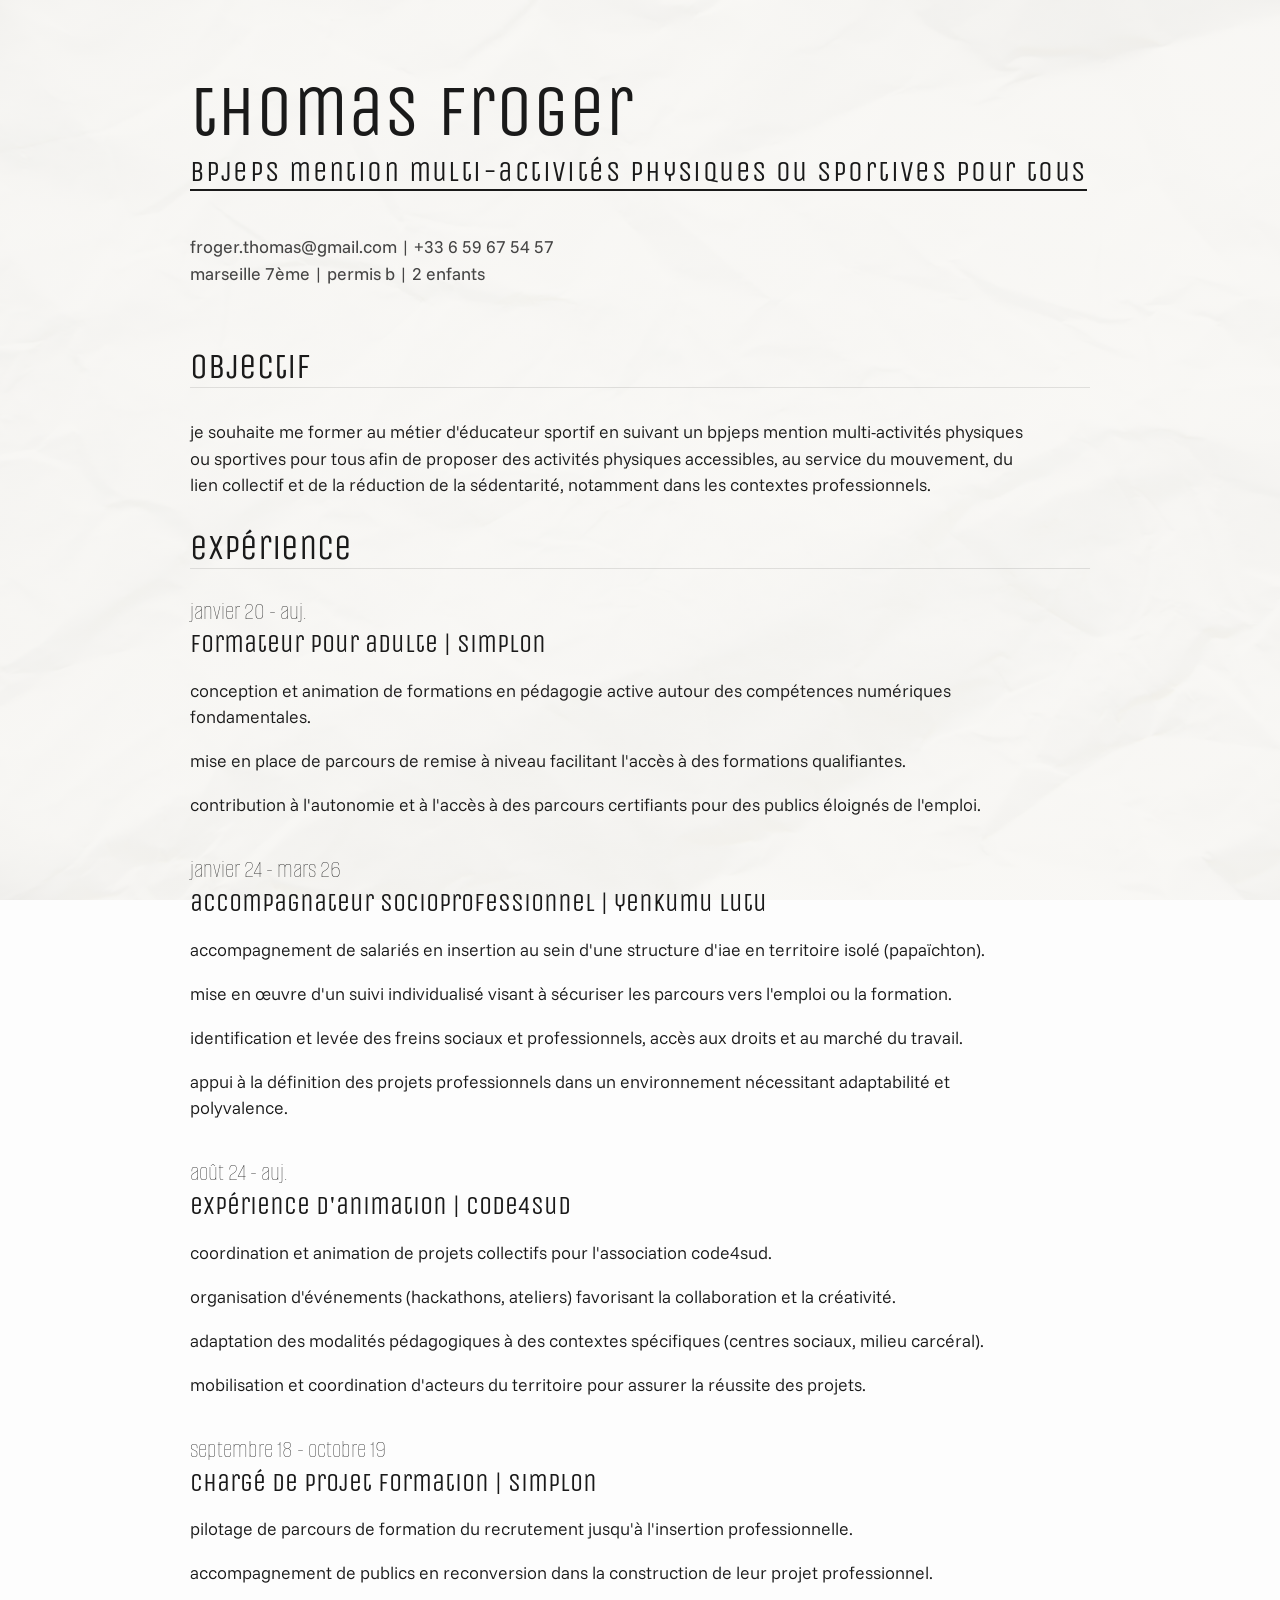
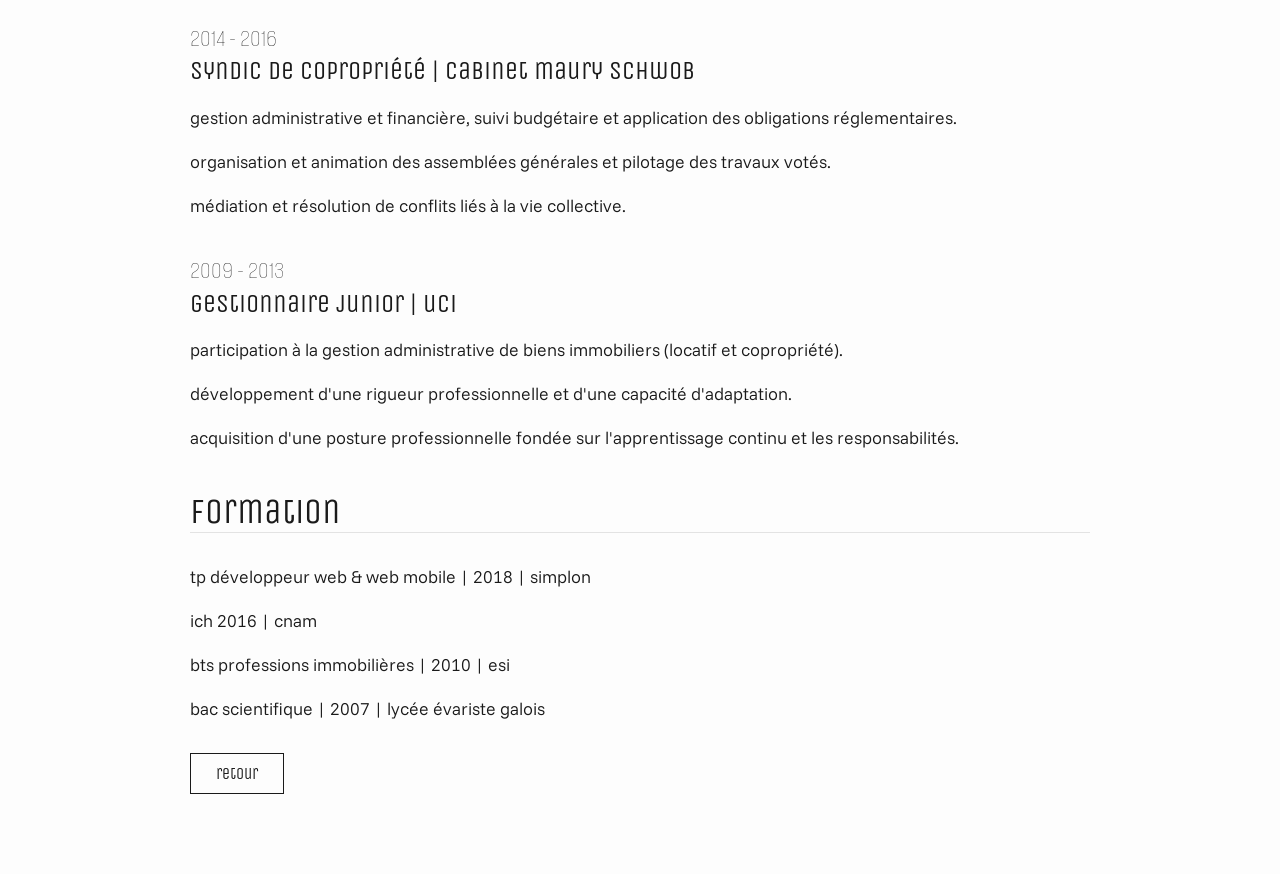
==== index.html @ 68e32e5d "Rename cv.html to index.html" ====
<!DOCTYPE html>
<html lang="fr">
<head>
    <meta charset="UTF-8">
    <meta name="viewport" content="width=device-width, initial-scale=1.0">
    <title>cv — thomas froger</title>
    <link rel="stylesheet" href="style.css">
</head>
<body class="manifesto-section cv-full-page">

    <div class="cv-wrapper">
        <header class="cv-title">
            <h1>thomas froger</h1>
            <p class="cv-goal">bpjeps mention multi-activités physiques
ou sportives pour tous</p>
            <p class="cv-contact">
                froger.thomas@gmail.com | +33 6 59 67 54 57<br>
                marseille 7ème | permis b | 2 enfants
            </p>
        </header>

        <section class="cv-block">
            <h2>objectif</h2>
            <p>je souhaite me former au métier d'éducateur sportif en suivant un bpjeps mention multi-activités physiques
ou sportives pour tous afin de proposer des activités physiques accessibles, au service du mouvement, du lien collectif et de la réduction de la sédentarité, notamment dans les contextes professionnels.</p>
        </section>

        <section class="cv-block">
            <h2>expérience</h2>
            
            <div class="line-item">
                <span class="date">janvier 20 - auj.</span>
                <span class="content">formateur pour adulte | simplon</span>
                <p>conception et animation de formations en pédagogie active autour des compétences numériques fondamentales.</p>
                <p>mise en place de parcours de remise à niveau facilitant l'accès à des formations qualifiantes.</p>
                <p>contribution à l'autonomie et à l'accès à des parcours certifiants pour des publics éloignés de l'emploi.</p>
            </div>

            <div class="line-item">
                <span class="date">janvier 24 - mars 26</span>
                <span class="content">accompagnateur socioprofessionnel | yenkumu lutu</span>
                <p>accompagnement de salariés en insertion au sein d'une structure d'iae en territoire isolé (papaïchton).</p>
                <p>mise en œuvre d'un suivi individualisé visant à sécuriser les parcours vers l'emploi ou la formation.</p>
                <p>identification et levée des freins sociaux et professionnels, accès aux droits et au marché du travail.</p>
                <p>appui à la définition des projets professionnels dans un environnement nécessitant adaptabilité et polyvalence.</p>
            </div>

            <div class="line-item">
                <span class="date">août 24 - auj.</span>
                <span class="content">expérience d'animation | code4sud</span>
                <p>coordination et animation de projets collectifs pour l'association code4sud.</p>
                <p>organisation d'événements (hackathons, ateliers) favorisant la collaboration et la créativité.</p>
                <p>adaptation des modalités pédagogiques à des contextes spécifiques (centres sociaux, milieu carcéral).</p>
                <p>mobilisation et coordination d'acteurs du territoire pour assurer la réussite des projets.</p>
            </div>

            <div class="line-item">
                <span class="date">septembre 18 - octobre 19</span>
                <span class="content">chargé de projet formation | simplon</span>
                <p>pilotage de parcours de formation du recrutement jusqu'à l'insertion professionnelle.</p>
                <p>accompagnement de publics en reconversion dans la construction de leur projet professionnel.</p>
            </div>

            <div class="line-item">
                <span class="date">2014 - 2016</span>
                <span class="content">syndic de copropriété | cabinet maury schwob</span>
                <p>gestion administrative et financière, suivi budgétaire et application des obligations réglementaires.</p>
                <p>organisation et animation des assemblées générales et pilotage des travaux votés.</p>
                <p>médiation et résolution de conflits liés à la vie collective.</p>
            </div>

            <div class="line-item">
                <span class="date">2009 - 2013</span>
                <span class="content">gestionnaire junior | uci</span>
                <p>participation à la gestion administrative de biens immobiliers (locatif et copropriété).</p>
                <p>développement d'une rigueur professionnelle et d'une capacité d'adaptation.</p>
                <p>acquisition d'une posture professionnelle fondée sur l'apprentissage continu et les responsabilités.</p>
            </div>
        </section>

        <section class="cv-block">
            <h2>formation</h2>
            <p>tp développeur web & web mobile | 2018 | simplon</p>
            <p>ich 2016 | cnam</p>
            <p>bts professions immobilières | 2010 | esi</p>
            <p>bac scientifique | 2007 | lycée évariste galois</p>
        </section>

        <a href="index.html" class="btn">retour</a>
    </div>

</body>
</html>
---- style.css ----
/* --- 1. IMPORTATION & VARIABLES --- */
@import url('https://fonts.googleapis.com/css2?family=Alumni+Sans+Pinstripe:ital@0;1&family=Funnel+Sans:ital,wght@0,300..800;1,300..800&family=Unica+One&display=swap');

:root {
    --paper-white: #fdfdfd;
    --text-dark: #1a1a1a;
    --accent-color: #333;
    /* Papier très clair et épuré */
    --paper-overlay: rgba(248, 247, 244, 0.92); 
}

/* --- 2. STYLE GLOBAL --- */
* {
    box-sizing: border-box;
}

body, html {
    margin: 0;
    padding: 0;
    /* Funnel Sans pour tout le corps de texte par défaut */
    font-family: 'Funnel Sans', sans-serif;
    font-weight: 300;
    background-color: var(--paper-white);
    color: var(--text-dark);
    text-transform: lowercase;
    scroll-behavior: smooth;
}

.manifesto-section {
    position: relative;
    background: linear-gradient(var(--paper-overlay), var(--paper-overlay)), 
                url('papier.webp');
    background-size: cover;
    background-attachment: fixed;
    min-height: 100vh;
    display: flex;
    flex-direction: column;
    align-items: center;
    justify-content: center;
}

/* --- 3. TYPOGRAPHIE DES TITRES (UNICA ONE) --- */
h1, h2, .unica-one, .btn, .cv-goal, .content-legal h1, .content-legal h2 {
    font-family: 'Unica One', sans-serif !important;
    font-weight: 400;
}

/* --- 4. COMPOSANTS --- */
.btn {
    display: inline-block;
    padding: 10px 25px;
    border: 1.5px solid var(--text-dark);
    color: var(--text-dark);
    text-decoration: none;
    transition: all 0.3s ease;
    background: transparent;
    cursor: pointer;
    margin-top: 20px;
    font-family: 'Unica One', sans-serif;
}

.btn:hover {
    background-color: var(--text-dark);
    color: var(--paper-white);
}

/* --- 5. PAGES LÉGALES --- */
.content-legal {
    max-width: 700px;
    text-align: left;
    padding: 100px 20px;
}

.content-legal p, .content-legal li {
    font-family: 'Funnel Sans', sans-serif;
    font-size: 1.05rem;
    line-height: 1.6;
    margin-bottom: 15px;
}

/* --- 6. CONFIGURATION DU CV (THOMAS FROGER) --- */

.cv-full-page {
    height: auto !important;
    min-height: 100vh;
    display: block !important;
    padding: 80px 5%;
    text-transform: lowercase !important;
}

.cv-wrapper {
    max-width: 900px;
    margin: 0 auto;
}

.cv-title h1 {
    font-size: 4.5rem;
    margin: 0;
    line-height: 0.9;
}

.cv-goal {
    font-size: 1.8rem;
    letter-spacing: 0.05em;
    margin-top: 10px;
    margin-bottom: 25px;
    border-bottom: 2px solid var(--text-dark);
    display: inline-block;
}

.cv-contact {
    font-family: 'Funnel Sans', sans-serif;
    font-size: 1.1rem;
    opacity: 0.8;
    margin-bottom: 60px;
    line-height: 1.5;
    font-weight: 400;
}

.cv-block h2 {
    font-size: 2.2rem;
    margin-bottom: 30px;
    border-bottom: 1px solid rgba(0,0,0,0.1);
}

/* Corps de texte : Funnel Sans */
.cv-block > p, 
.line-item p {
    font-family: 'Funnel Sans', sans-serif;
    font-size: 1.1rem;
    line-height: 1.5;
    margin-bottom: 12px;
    max-width: 850px;
    font-weight: 300;
}

.line-item {
    margin-bottom: 40px;
}

/* Dates : Alumni Sans Pinstripe */
.date {
    font-family: 'Alumni Sans Pinstripe', sans-serif !important;
    font-size: 1.6rem; /* Plus grande car la police est très fine */
    line-height: 1;
    color: var(--text-dark);
    display: block;
    margin-bottom: 5px;
}

.line-item .content {
    font-family: 'Unica One', sans-serif !important;
    font-size: 1.6rem;
    margin-bottom: 15px;
    display: block;
}

/* --- 7. OPTIMISATION IMPRESSION --- */
@media print {
    .btn { display: none; }
    .manifesto-section {
        background: white !important;
    }
}
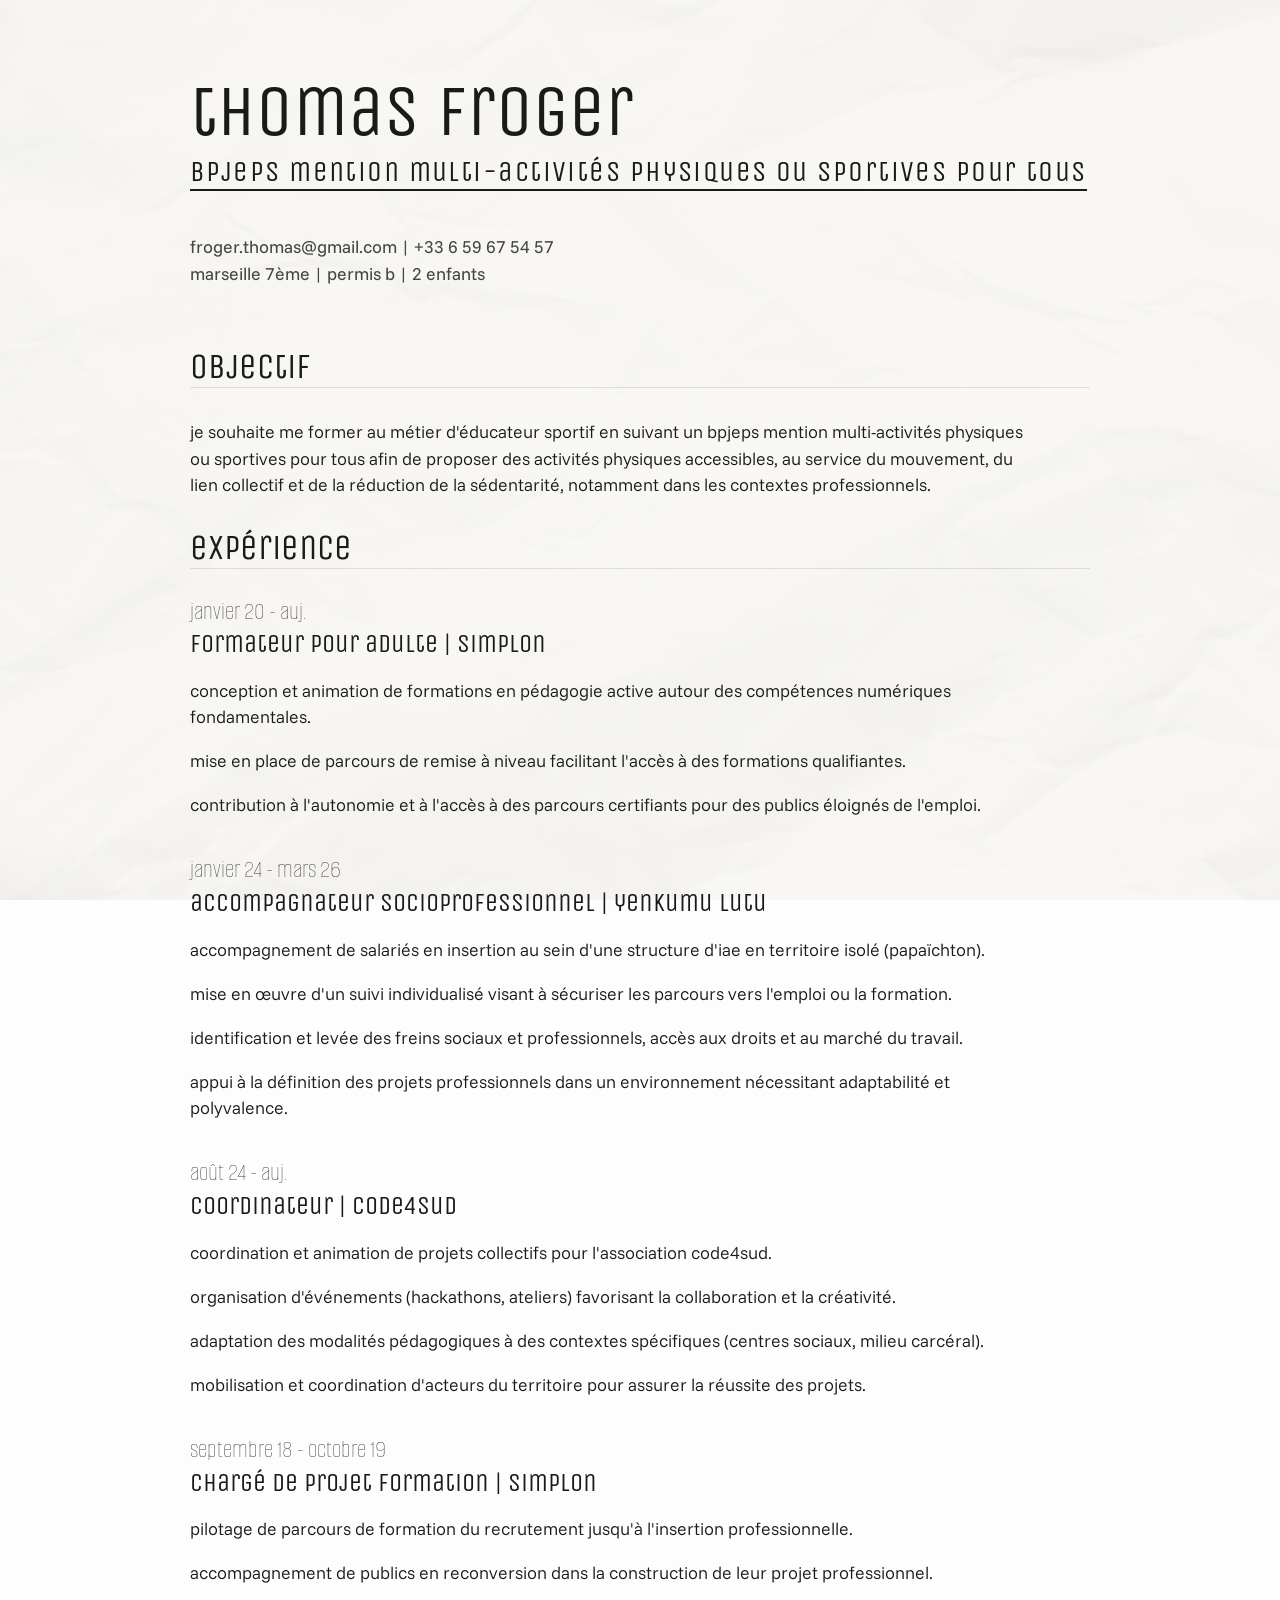
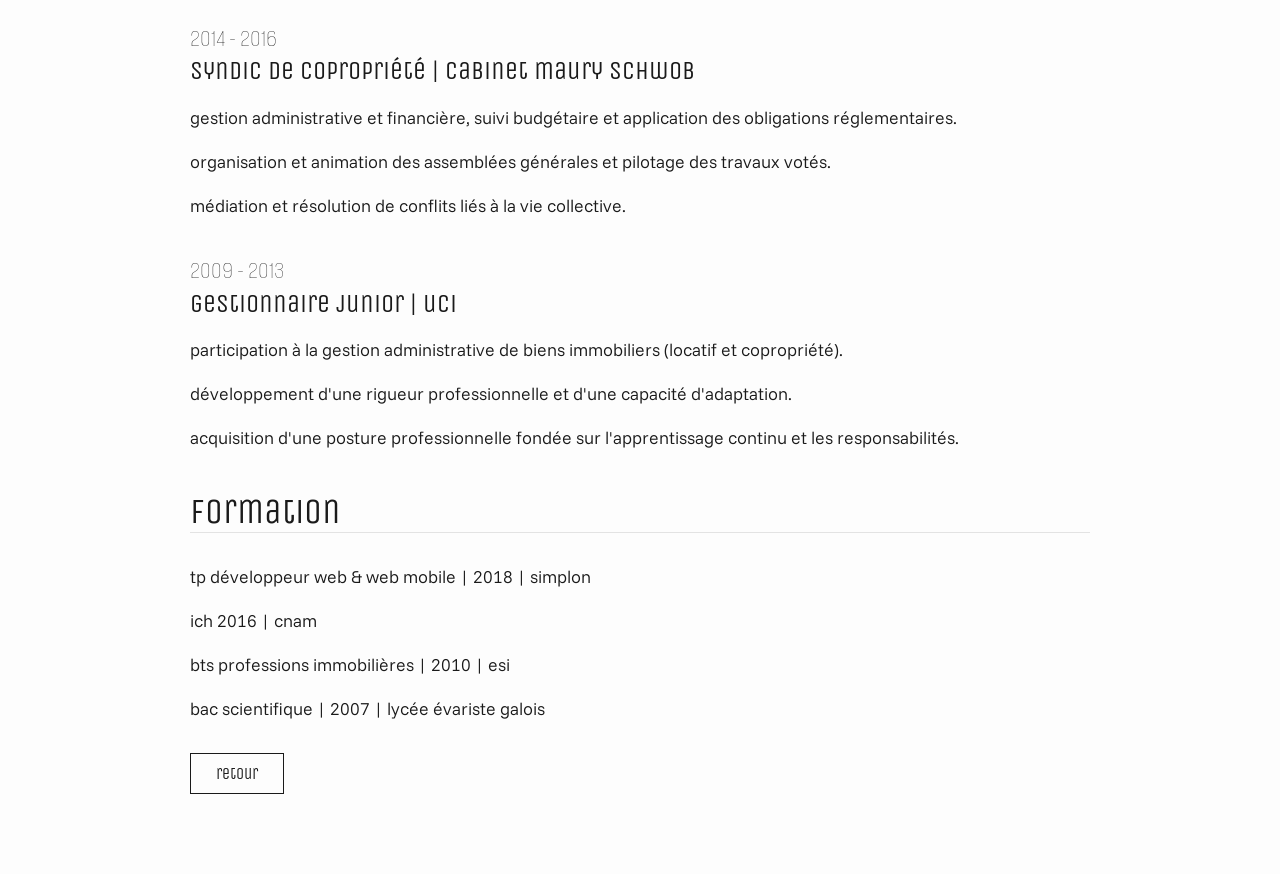
==== commit aabb5bf5: "Update code4sud index.html" ====
--- a/index.html
+++ b/index.html
@@ -47,7 +47,7 @@
 
             <div class="line-item">
                 <span class="date">août 24 - auj.</span>
-                <span class="content">expérience d'animation | code4sud</span>
+                <span class="content">coordinateur | code4sud</span>
                 <p>coordination et animation de projets collectifs pour l'association code4sud.</p>
                 <p>organisation d'événements (hackathons, ateliers) favorisant la collaboration et la créativité.</p>
                 <p>adaptation des modalités pédagogiques à des contextes spécifiques (centres sociaux, milieu carcéral).</p>
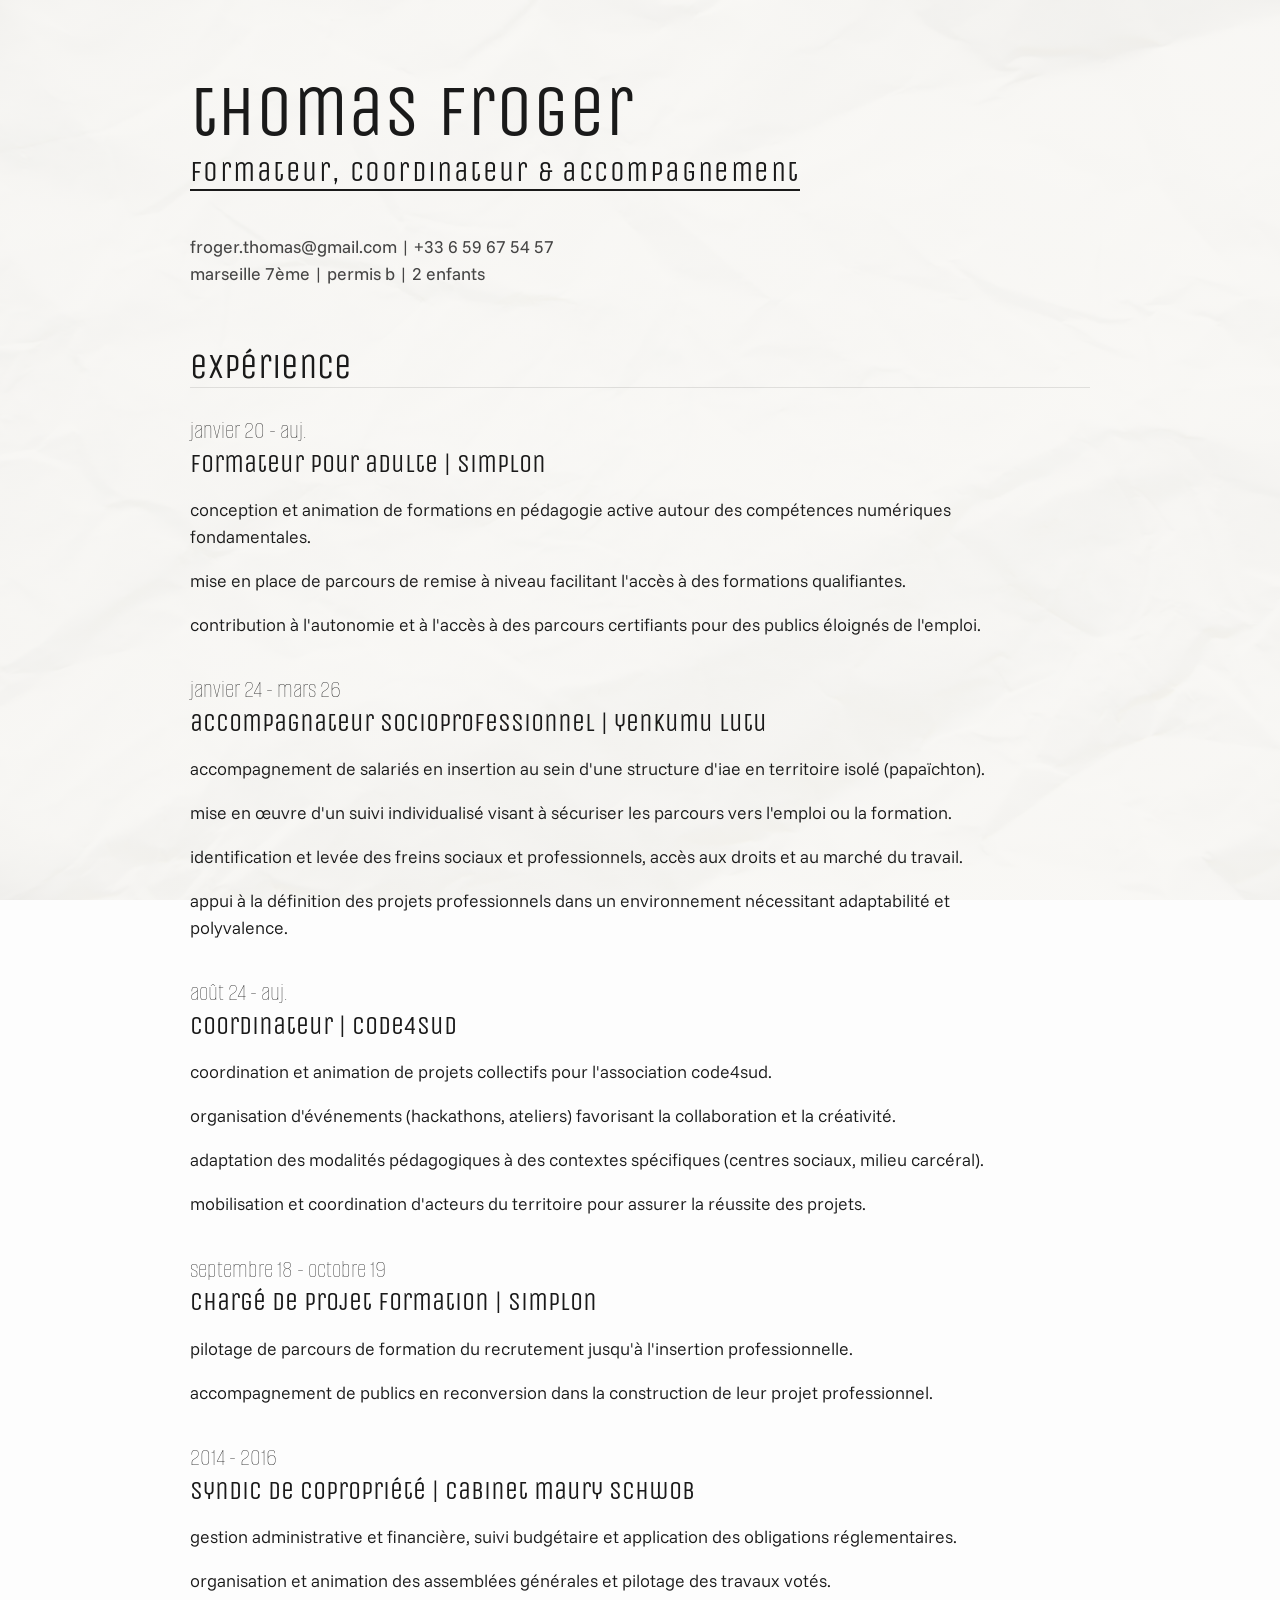
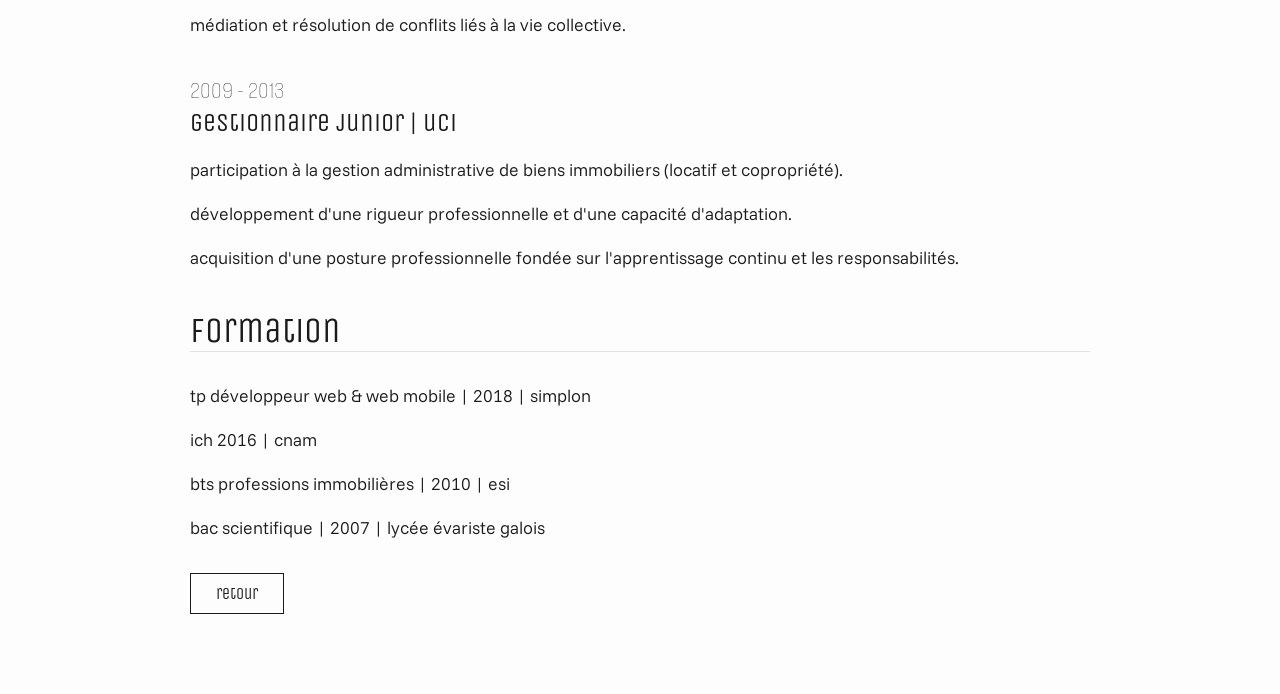
==== commit b68ad942: "cv formateur" ====
--- a/index.html
+++ b/index.html
@@ -11,19 +11,12 @@
     <div class="cv-wrapper">
         <header class="cv-title">
             <h1>thomas froger</h1>
-            <p class="cv-goal">bpjeps mention multi-activités physiques
-ou sportives pour tous</p>
+            <p class="cv-goal">formateur, coordinateur & accompagnement</p>
             <p class="cv-contact">
                 froger.thomas@gmail.com | +33 6 59 67 54 57<br>
                 marseille 7ème | permis b | 2 enfants
             </p>
         </header>
-
-        <section class="cv-block">
-            <h2>objectif</h2>
-            <p>je souhaite me former au métier d'éducateur sportif en suivant un bpjeps mention multi-activités physiques
-ou sportives pour tous afin de proposer des activités physiques accessibles, au service du mouvement, du lien collectif et de la réduction de la sédentarité, notamment dans les contextes professionnels.</p>
-        </section>
 
         <section class="cv-block">
             <h2>expérience</h2>
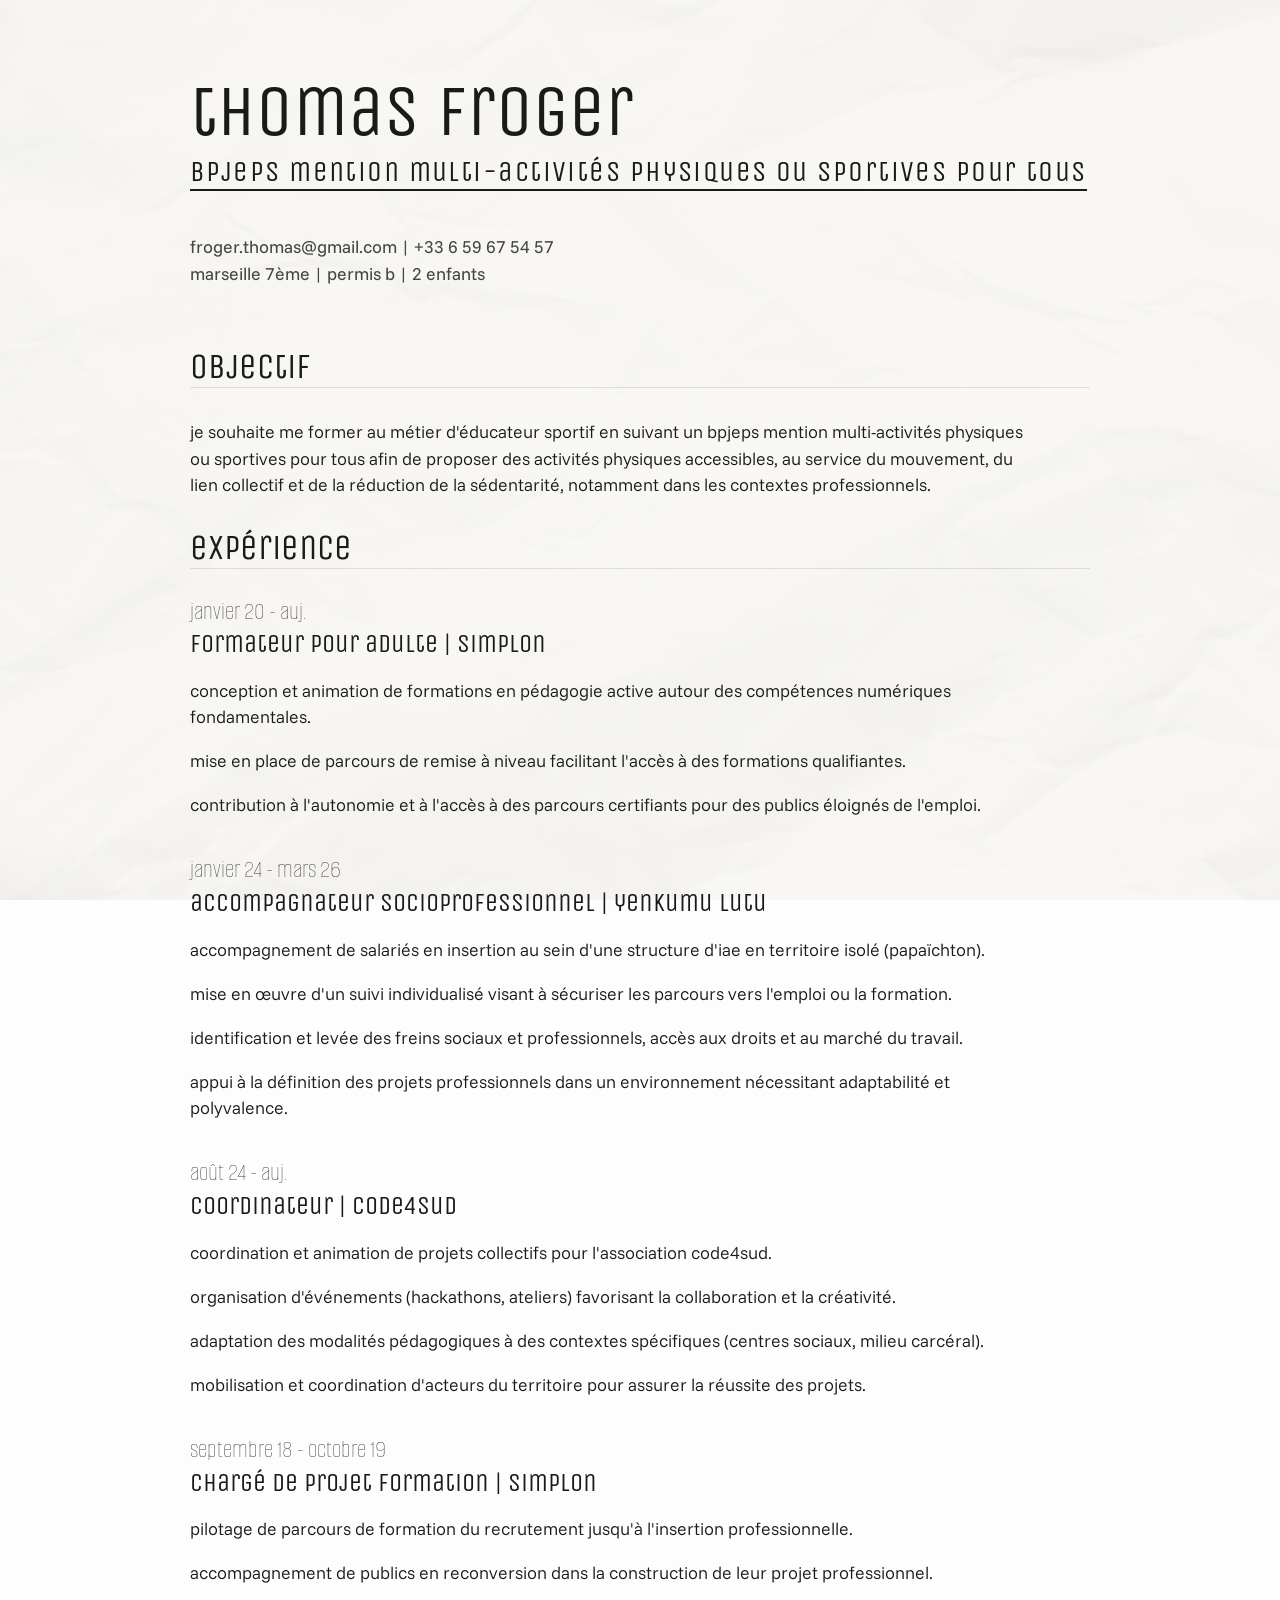
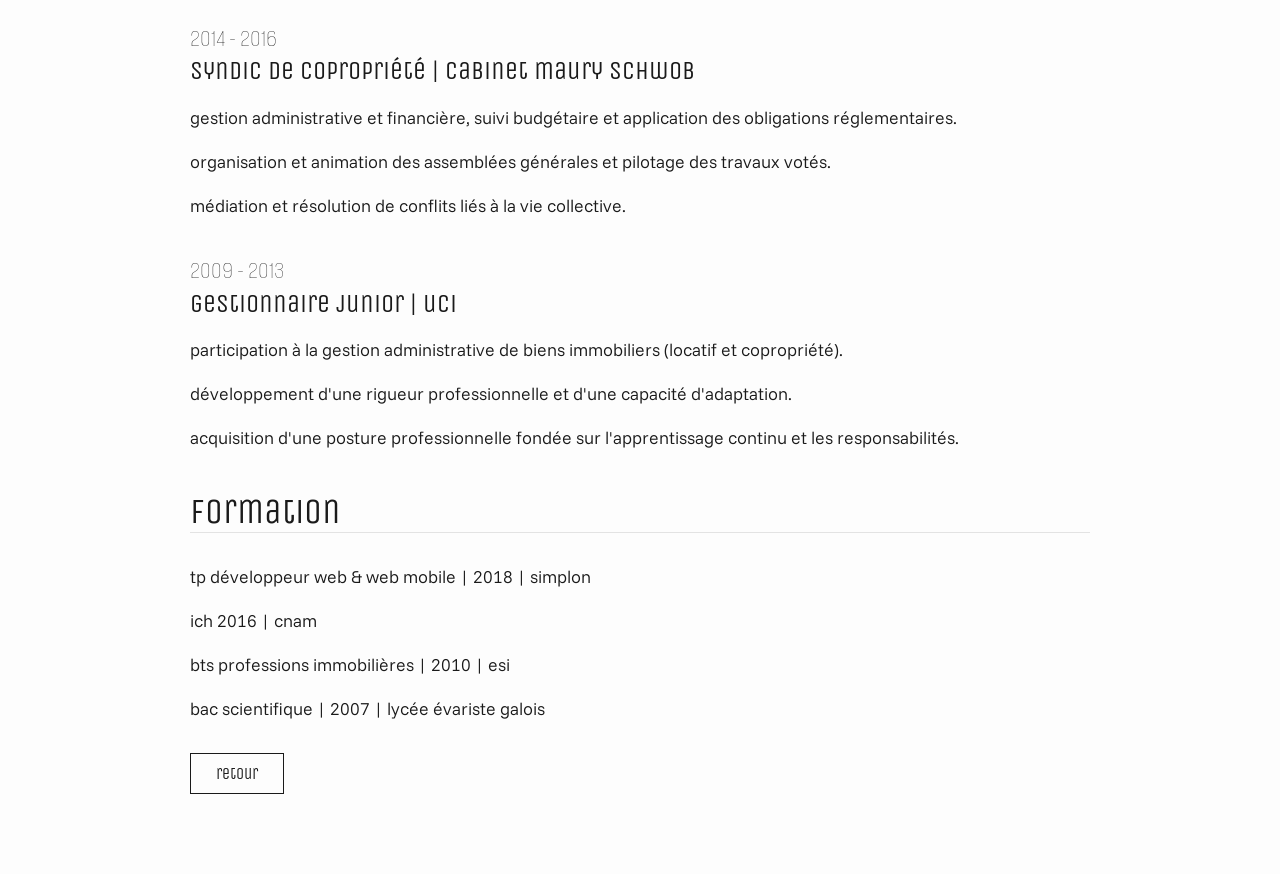
==== commit 7756d1e9: "retour cv bpjeps" ====
--- a/index.html
+++ b/index.html
@@ -11,12 +11,19 @@
     <div class="cv-wrapper">
         <header class="cv-title">
             <h1>thomas froger</h1>
-            <p class="cv-goal">formateur, coordinateur & accompagnement</p>
-            <p class="cv-contact">
+                <p class="cv-goal">bpjeps mention multi-activités physiques
+ou sportives pour tous</p>
+                <p class="cv-contact">
                 froger.thomas@gmail.com | +33 6 59 67 54 57<br>
                 marseille 7ème | permis b | 2 enfants
-            </p>
+                </p>
         </header>
+
+        <section class="cv-block">
+            <h2>objectif</h2>
+            <p>je souhaite me former au métier d'éducateur sportif en suivant un bpjeps mention multi-activités physiques
+ou sportives pour tous afin de proposer des activités physiques accessibles, au service du mouvement, du lien collectif et de la réduction de la sédentarité, notamment dans les contextes professionnels.</p>
+        </section>
 
         <section class="cv-block">
             <h2>expérience</h2>
